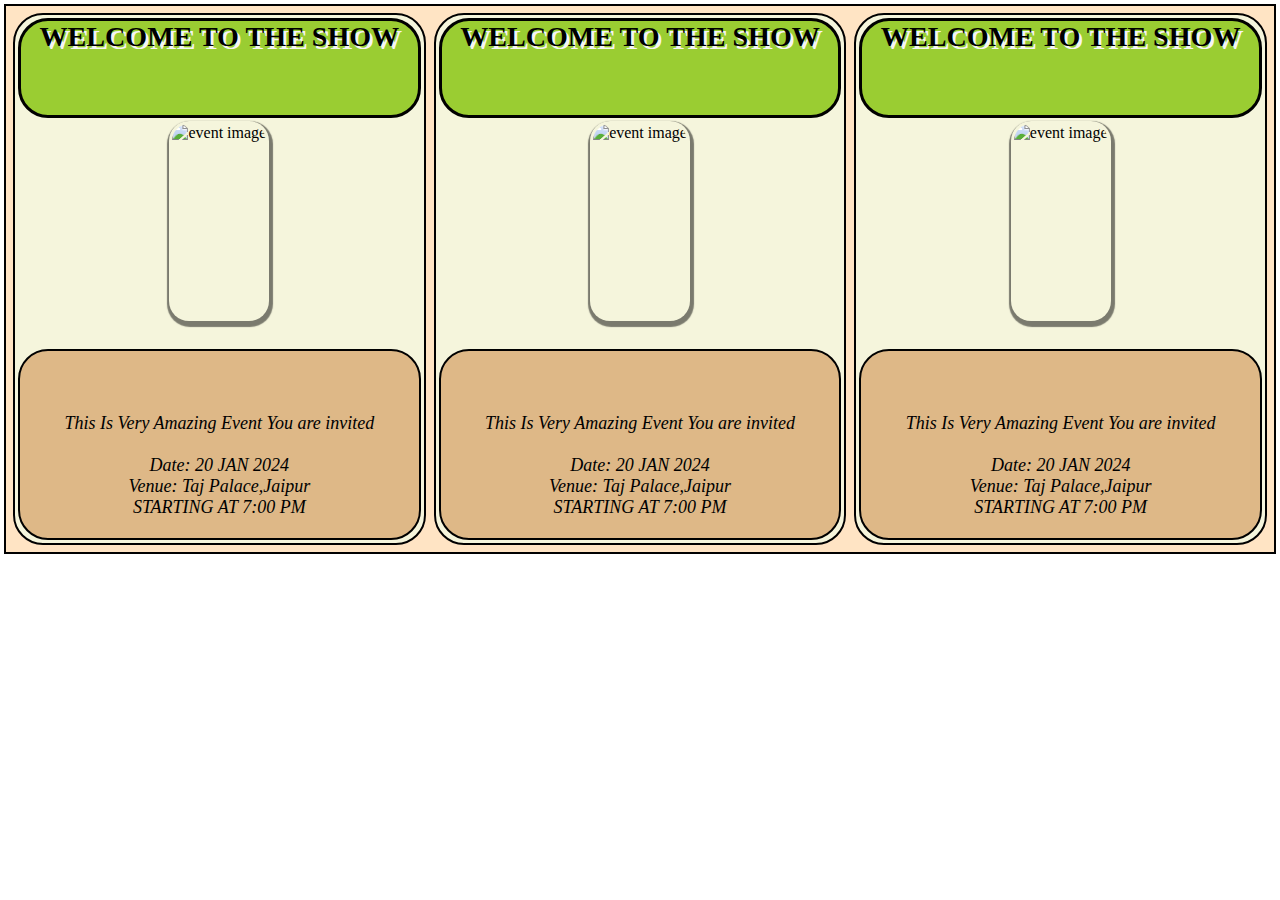
==== index.html @ cc4c67f2 "Add files via upload" ====
<!DOCTYPE html>
<html lang="en">
<head>
    <meta charset="UTF-8">
    <meta name="viewport" content="width=device-width, initial-scale=1.0">
    <title>Document</title>
    <style>
        *{
            margin: 0;
            padding: 0;
            box-sizing: border-box;
        }
        .container{
            background-color:bisque;
            border: 2px solid black;
            /* width: 100%; */
            /* height: 700px; */
            margin: 4px;
            padding: 3px;
            display: flex;
            flex-direction: row;
            justify-content: center;
            align-items: center;
    }
    .box{
        background-color:beige;
        border: 2px solid black;
        width: 100%;
        /* height: 600px; */
        margin: 4px;
        padding: 3px;
        border-radius: 30px;
        /* display: flex;
        align-self: center; */
    }
    .box1{
        background-color: yellowgreen;
        border: 3px solid black;
        height: 100px;
        /* width: 500px; */
        /* margin: 5px; */
        /* padding: 4px; */
        /* margin-right: 100px; */
        border-radius: 30px;
        display: flex;
        justify-content: center;
        text-shadow: 3px 3px whitesmoke;
        font-size:x-large;
        text-align: center;
    }
    img{
        /* width: 200px; */
        height: 200px;
        margin: 3px;
        padding: 3px;
        border-radius: 20px;
        box-shadow: 1px 3px 1px 3px rgba(0,0,0,0.5);

    }
    .box2{
        /* margin-left: 135px; */
        display: flex;
        align-items: center;
        justify-content: center;
    }
    .box3{
        border: 2px solid black;
        /* height: 285px; */
        border-radius: 30px;
        background-color:burlywood;
        margin-top: 25px;
        padding: 20px;
        text-align: center;
        font-size: large;
        }
        p{
            font-style:italic;
        }
        @media(max-width:720px){
            .container{
                flex-direction: column;
            }
        }
</style>

</head>
<body>
    <div class="container">
        <div class="box">
             <div class="box1">
                <h3>WELCOME TO THE SHOW</h3>
            </div>
            <div class="box2">
                <img src="event.jpg" alt="event image">
            </div>
            <div class="box3">
                <br>
                <br>
                <p>This Is Very Amazing Event You are invited</p>
                <br>
                <p>Date: 20 JAN 2024</p>
                <p>Venue: Taj Palace,Jaipur</p>
                <p>STARTING AT 7:00 PM</p>

            </div>

        </div>
        <div class="box">
            <div class="box1">
               <h3>WELCOME TO THE SHOW</h3>
           </div>
           <div class="box2">
               <img src="event.jpg" alt="event image">
           </div>
           <div class="box3">
               <br>
               <br>
               <p>This Is Very Amazing Event You are invited</p>
               <br>
               <p>Date: 20 JAN 2024</p>
               <p>Venue: Taj Palace,Jaipur</p>
               <p>STARTING AT 7:00 PM</p>

           </div>

       </div>
       <div class="box">
        <div class="box1">
           <h3>WELCOME TO THE SHOW</h3>
       </div>
       <div class="box2">
           <img src="event.jpg" alt="event image">
       </div>
       <div class="box3">
           <br>
           <br>
           <p>This Is Very Amazing Event You are invited</p>
           <br>
           <p>Date: 20 JAN 2024</p>
           <p>Venue: Taj Palace,Jaipur</p>
           <p>STARTING AT 7:00 PM</p>

       </div>

   </div>

    </div>
</body>
</html>
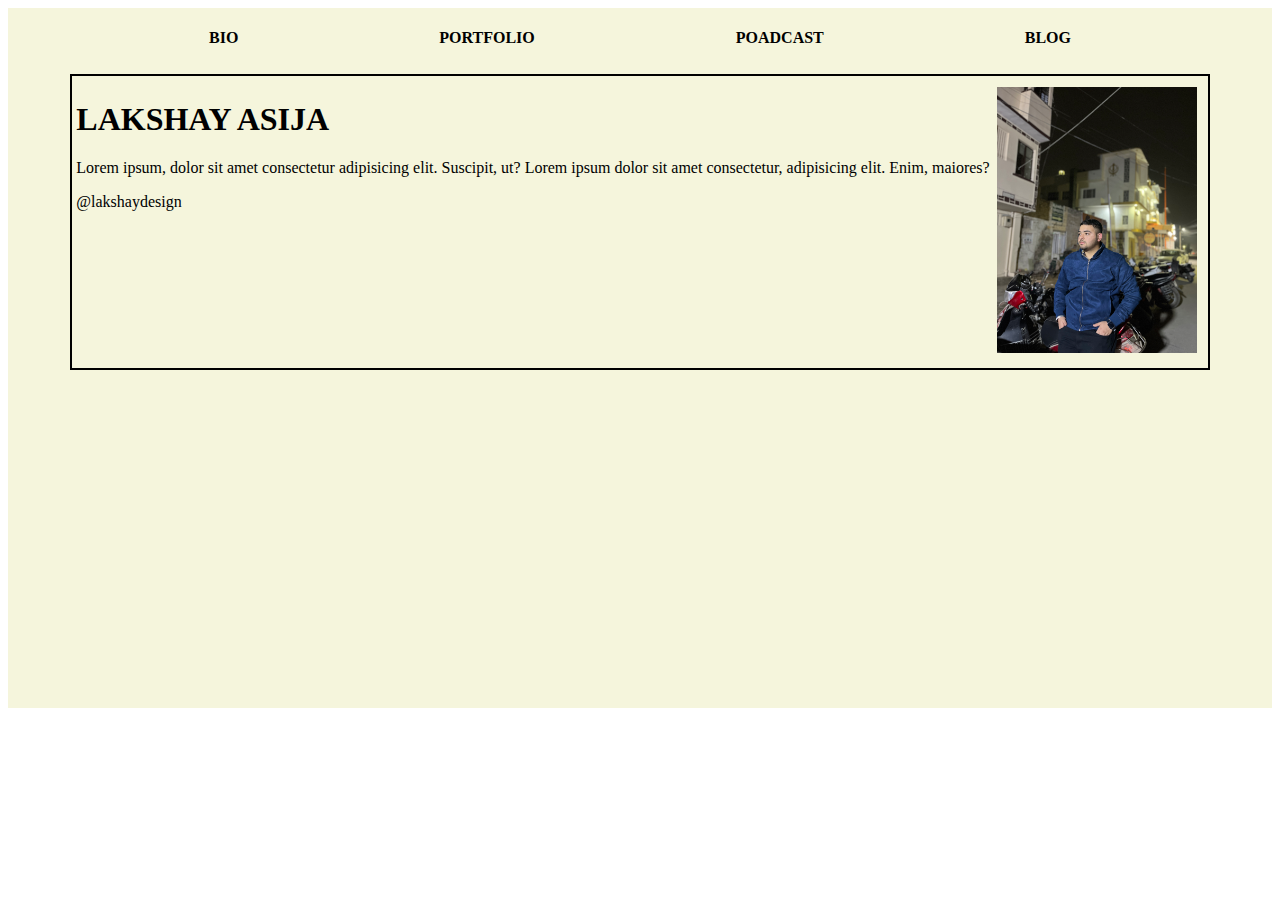
==== commit 14b4cd54: "Add files via upload" ====
--- a/index.html
+++ b/index.html
@@ -4,146 +4,30 @@
     <meta charset="UTF-8">
     <meta name="viewport" content="width=device-width, initial-scale=1.0">
     <title>Document</title>
-    <style>
-        *{
-            margin: 0;
-            padding: 0;
-            box-sizing: border-box;
-        }
-        .container{
-            background-color:bisque;
-            border: 2px solid black;
-            /* width: 100%; */
-            /* height: 700px; */
-            margin: 4px;
-            padding: 3px;
-            display: flex;
-            flex-direction: row;
-            justify-content: center;
-            align-items: center;
-    }
-    .box{
-        background-color:beige;
-        border: 2px solid black;
-        width: 100%;
-        /* height: 600px; */
-        margin: 4px;
-        padding: 3px;
-        border-radius: 30px;
-        /* display: flex;
-        align-self: center; */
-    }
-    .box1{
-        background-color: yellowgreen;
-        border: 3px solid black;
-        height: 100px;
-        /* width: 500px; */
-        /* margin: 5px; */
-        /* padding: 4px; */
-        /* margin-right: 100px; */
-        border-radius: 30px;
-        display: flex;
-        justify-content: center;
-        text-shadow: 3px 3px whitesmoke;
-        font-size:x-large;
-        text-align: center;
-    }
-    img{
-        /* width: 200px; */
-        height: 200px;
-        margin: 3px;
-        padding: 3px;
-        border-radius: 20px;
-        box-shadow: 1px 3px 1px 3px rgba(0,0,0,0.5);
-
-    }
-    .box2{
-        /* margin-left: 135px; */
-        display: flex;
-        align-items: center;
-        justify-content: center;
-    }
-    .box3{
-        border: 2px solid black;
-        /* height: 285px; */
-        border-radius: 30px;
-        background-color:burlywood;
-        margin-top: 25px;
-        padding: 20px;
-        text-align: center;
-        font-size: large;
-        }
-        p{
-            font-style:italic;
-        }
-        @media(max-width:720px){
-            .container{
-                flex-direction: column;
-            }
-        }
-</style>
-
+    <link rel="stylesheet" href="style.css">
 </head>
 <body>
     <div class="container">
-        <div class="box">
-             <div class="box1">
-                <h3>WELCOME TO THE SHOW</h3>
+        <div class="header">
+        <h4>BIO</h4>
+        <h4>PORTFOLIO</h4>
+        <h4>POADCAST</h4>
+        <h4>BLOG</h4>
+    </div>
+    <div class="abc">
+        <div class="box1">
+            <div class="leftox">
+            <h1>LAKSHAY ASIJA</h1>
+            <p>Lorem ipsum, dolor sit amet consectetur adipisicing elit. Suscipit, ut? Lorem ipsum dolor sit amet consectetur, adipisicing elit. Enim, maiores?</p>
+                <footer>
+                    <p>@lakshaydesign</p>
+                </footer>
             </div>
             <div class="box2">
-                <img src="event.jpg" alt="event image">
+            <img src="img.JPG" alt="image">
             </div>
-            <div class="box3">
-                <br>
-                <br>
-                <p>This Is Very Amazing Event You are invited</p>
-                <br>
-                <p>Date: 20 JAN 2024</p>
-                <p>Venue: Taj Palace,Jaipur</p>
-                <p>STARTING AT 7:00 PM</p>
-
-            </div>
-
         </div>
-        <div class="box">
-            <div class="box1">
-               <h3>WELCOME TO THE SHOW</h3>
-           </div>
-           <div class="box2">
-               <img src="event.jpg" alt="event image">
-           </div>
-           <div class="box3">
-               <br>
-               <br>
-               <p>This Is Very Amazing Event You are invited</p>
-               <br>
-               <p>Date: 20 JAN 2024</p>
-               <p>Venue: Taj Palace,Jaipur</p>
-               <p>STARTING AT 7:00 PM</p>
-
-           </div>
-
-       </div>
-       <div class="box">
-        <div class="box1">
-           <h3>WELCOME TO THE SHOW</h3>
-       </div>
-       <div class="box2">
-           <img src="event.jpg" alt="event image">
-       </div>
-       <div class="box3">
-           <br>
-           <br>
-           <p>This Is Very Amazing Event You are invited</p>
-           <br>
-           <p>Date: 20 JAN 2024</p>
-           <p>Venue: Taj Palace,Jaipur</p>
-           <p>STARTING AT 7:00 PM</p>
-
-       </div>
-
-   </div>
-
+    </div>
     </div>
 </body>
 </html>--- a/style.css
+++ b/style.css
@@ -0,0 +1,54 @@
+.container{
+    background-color:beige;
+    display: flex;
+    flex-direction: column;
+    width: 100%;
+    height: 700px;
+
+}
+.header{
+    display: flex;
+    justify-content: space-evenly;
+}
+.box1{
+    border: 2px solid black;
+    display: flex;
+    margin: 5px;
+    padding: 4px;
+    /* width: 500px; */
+    
+
+}
+img{
+    width: 200px;
+}
+.box2{
+    justify-content:right;
+    margin: 4px;
+    padding: 3px;
+}
+.leftbox{
+    margin: 5px;
+    padding: 4px;
+    position: relative;
+}
+.abc{
+    display: flex;
+    justify-content: center;
+}
+.footer{
+    color: black;
+    position: absolute;
+    margin-top: 100px;
+}
+@media(max-width: 720px){
+    .container{
+        flex-direction: column;
+    }
+}
+@media(max-width:450){
+    .box2{
+        flex-direction: column;
+    }
+}
+
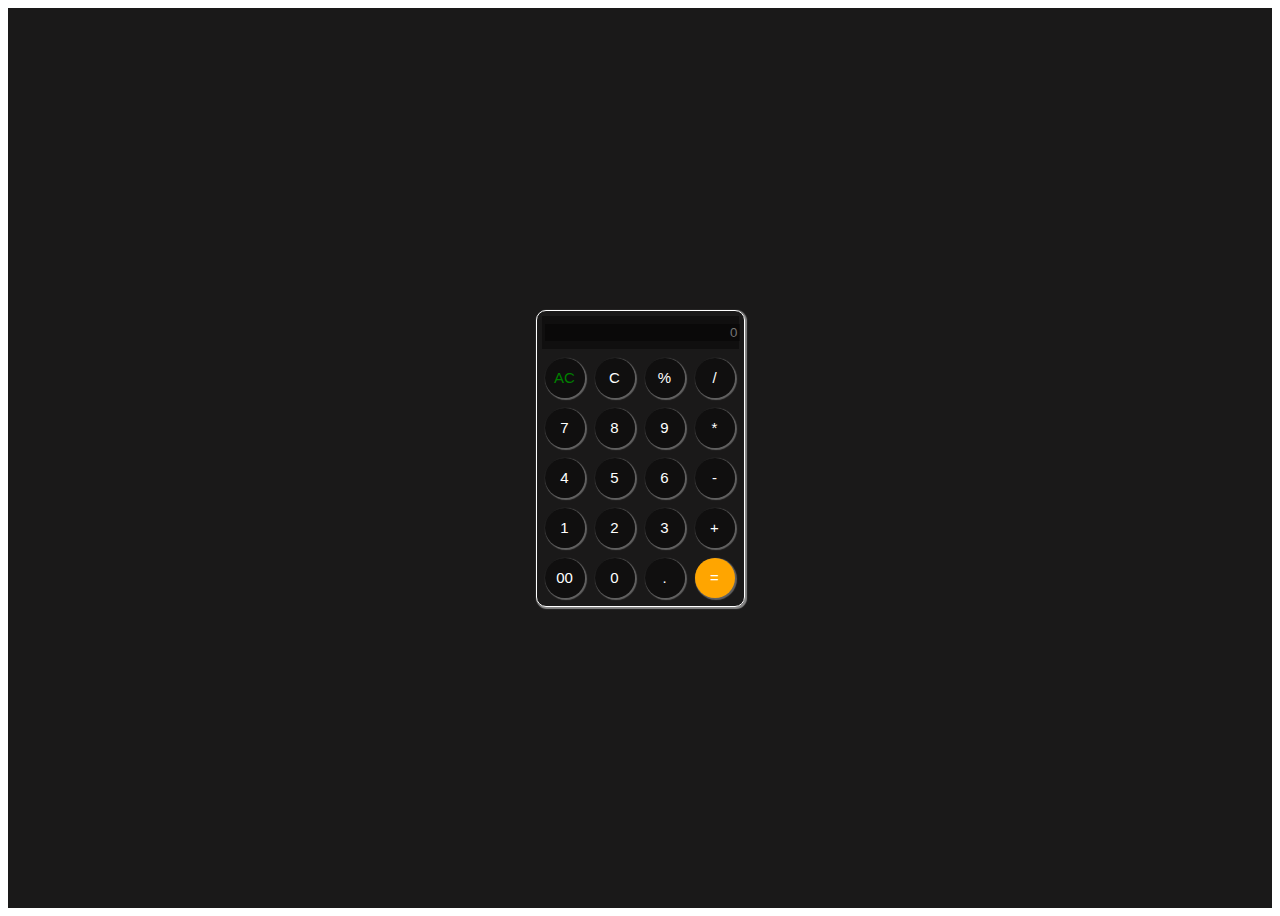
==== commit 1aebc0e6: "Add files via upload" ====
--- a/index.html
+++ b/index.html
@@ -1,33 +1,53 @@
 <!DOCTYPE html>
 <html lang="en">
-<head>
-    <meta charset="UTF-8">
-    <meta name="viewport" content="width=device-width, initial-scale=1.0">
-    <title>Document</title>
-    <link rel="stylesheet" href="style.css">
-</head>
-<body>
+  <head>
+    <meta charset="UTF-8" />
+    <meta name="viewport" content="width=device-width, initial-scale=1.0" />
+    <title>Calculator</title>
+    <link rel="stylesheet" href="style.css" />
+  </head>
+  <body>
     <div class="container">
-        <div class="header">
-        <h4>BIO</h4>
-        <h4>PORTFOLIO</h4>
-        <h4>POADCAST</h4>
-        <h4>BLOG</h4>
+      <div class="box">
+        <div class="upperbox">
+          <input class="input" type="text" placeholder="0" id="inputbox" />
+        </div>
+        <div class="lowerbox">
+          <table>
+            <tr>
+              <td><button style="color: green">AC</button></td>
+              <td><button>C</button></td>
+              <td><button>%</button></td>
+              <td><button>/</button></td>
+            </tr>
+            <tr>
+              <td><button>7</button></td>
+              <td><button>8</button></td>
+              <td><button>9</button></td>
+              <td><button>*</button></td>
+            </tr>
+            <tr>
+              <td><button>4</button></td>
+              <td><button>5</button></td>
+              <td><button>6</button></td>
+              <td><button>-</button></td>
+            </tr>
+            <tr>
+              <td><button>1</button></td>
+              <td><button>2</button></td>
+              <td><button>3</button></td>
+              <td><button>+</button></td>
+            </tr>
+            <tr>
+              <td><button>00</button></td>
+              <td><button>0</button></td>
+              <td><button>.</button></td>
+              <td><button style="background-color: orange">=</button></td>
+            </tr>
+          </table>
+        </div>
+      </div>
     </div>
-    <div class="abc">
-        <div class="box1">
-            <div class="leftox">
-            <h1>LAKSHAY ASIJA</h1>
-            <p>Lorem ipsum, dolor sit amet consectetur adipisicing elit. Suscipit, ut? Lorem ipsum dolor sit amet consectetur, adipisicing elit. Enim, maiores?</p>
-                <footer>
-                    <p>@lakshaydesign</p>
-                </footer>
-            </div>
-            <div class="box2">
-            <img src="img.JPG" alt="image">
-            </div>
-        </div>
-    </div>
-    </div>
-</body>
-</html>+    <script src="scripts.js"></script>
+  </body>
+</html>
--- a/style.css
+++ b/style.css
@@ -1,54 +1,57 @@
 .container{
-    background-color:beige;
+    background-color: rgb(26, 25, 25);
+    color: azure;
+    display: flex;
+    align-items: center;
+    justify-content: center;
+    width: 100%;
+    height: 100vh;
+}
+.box{
+    border: 0.1px solid white;
+    border-radius: 10px;
     display: flex;
     flex-direction: column;
-    width: 100%;
-    height: 700px;
+    margin: 5px;
+    padding: 2px;
+    /* box-shadow: 1px 1px 1px 1px rgba(255, 255, 255, 0.317); */
+    /* box-shadow: 1px 1px 5px white; */
+    box-shadow: 1px 1px 1px 1px rgba(255, 255, 255, 0.482); 
+}
+.upperbox{
+    background-color: rgba(3, 3, 3, 0.416);
+    color: white;
+    padding: 3px;
+    margin: 3px;
 
 }
-.header{
-    display: flex;
-    justify-content: space-evenly;
+input{
+    background-color: rgba(3, 3, 3, 0.416);
+    color: white;
+    border: none;
+    text-align: end;
+    margin: 5px 10px 5px 0;
+    width: 100%;
 }
-.box1{
-    border: 2px solid black;
-    display: flex;
-    margin: 5px;
-    padding: 4px;
-    /* width: 500px; */
-    
-
-}
-img{
-    width: 200px;
-}
-.box2{
-    justify-content:right;
-    margin: 4px;
-    padding: 3px;
-}
-.leftbox{
-    margin: 5px;
-    padding: 4px;
-    position: relative;
-}
-.abc{
+button{
+    border: none;
+    border-radius: 50%;
+    background-color: rgba(3, 3, 3, 0.416);
+    color: white;
+    padding: 10px 15px;
+    box-shadow: 1px 1px 1px 1px rgba(255, 255, 255, 0.317);
+    margin: 3px;
+    width: 40px;
+    height: 40px;
+    font-size: 15px;
     display: flex;
     justify-content: center;
+    align-items: center;
+    cursor: pointer;
 }
-.footer{
-    color: black;
-    position: absolute;
-    margin-top: 100px;
+button:hover{
+    background-color: red;
 }
-@media(max-width: 720px){
-    .container{
-        flex-direction: column;
-    }
-}
-@media(max-width:450){
-    .box2{
-        flex-direction: column;
-    }
-}
+.lowerbox{
 
+}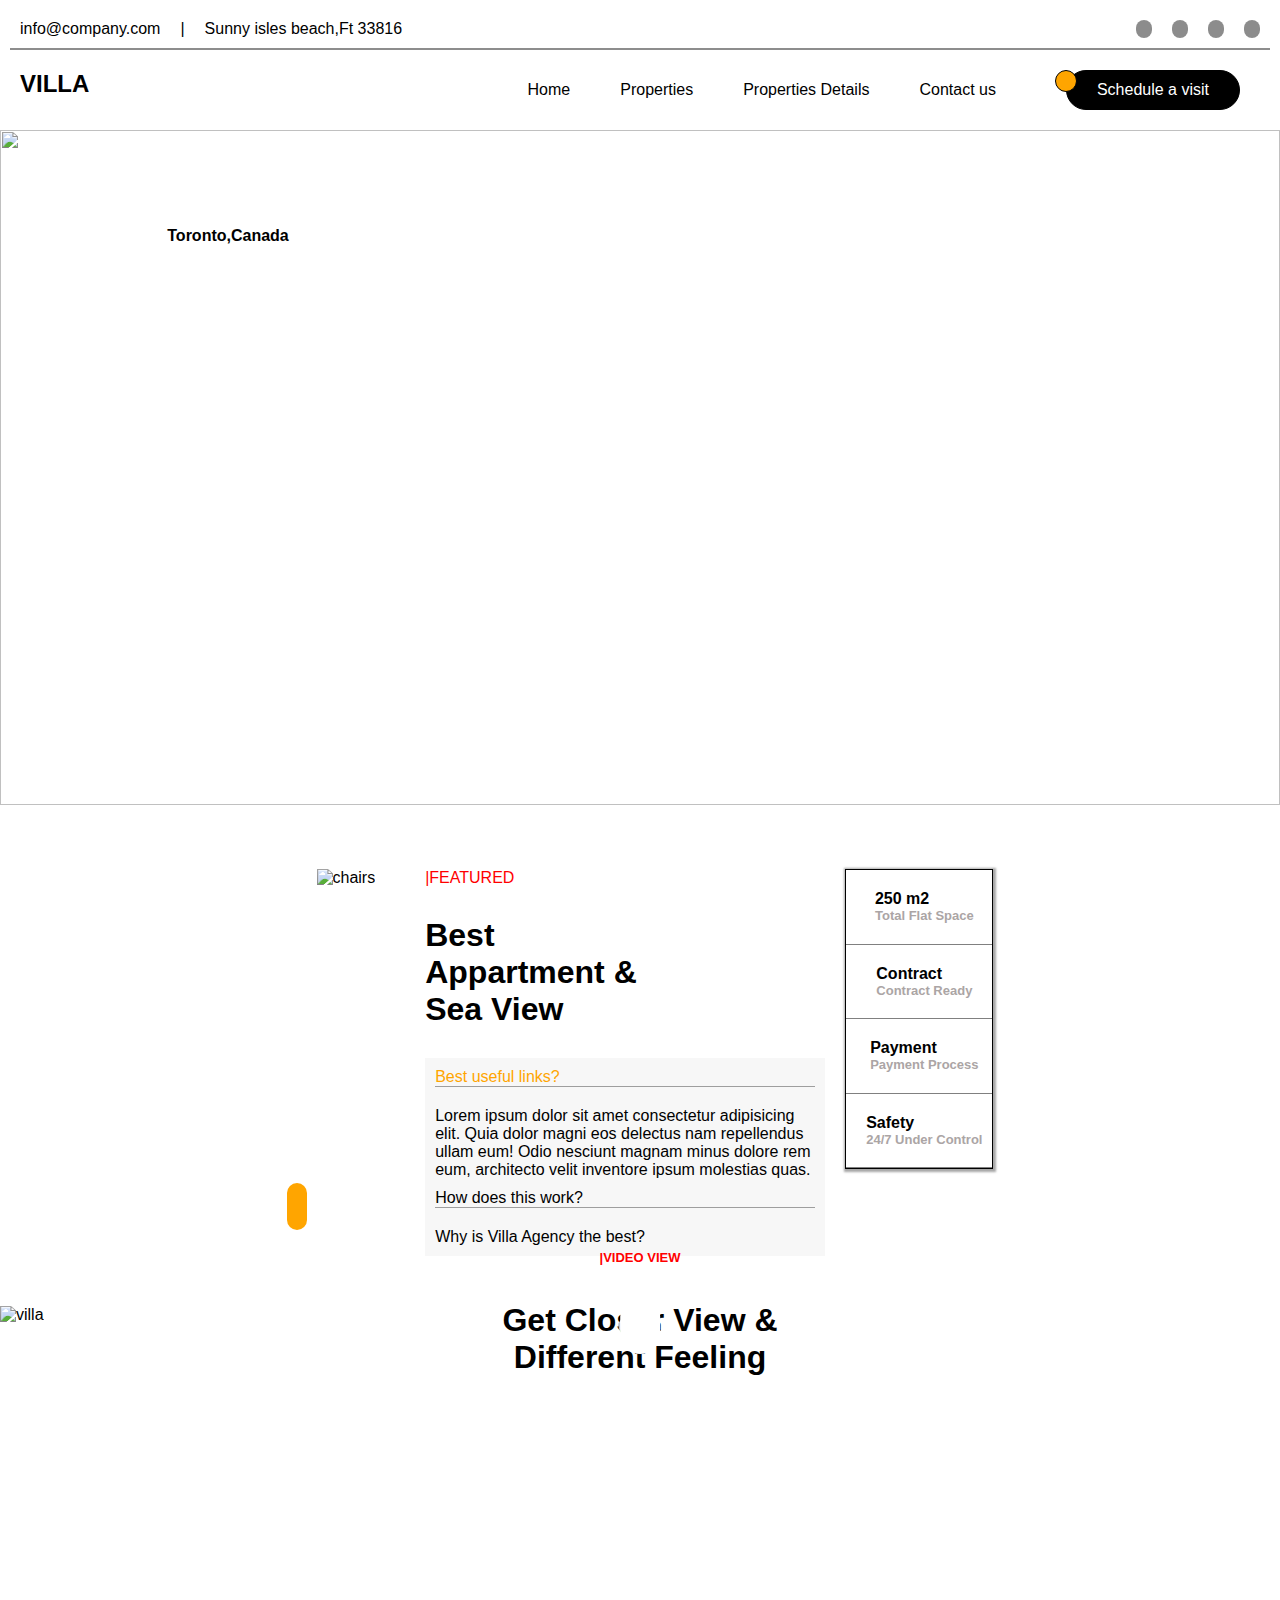
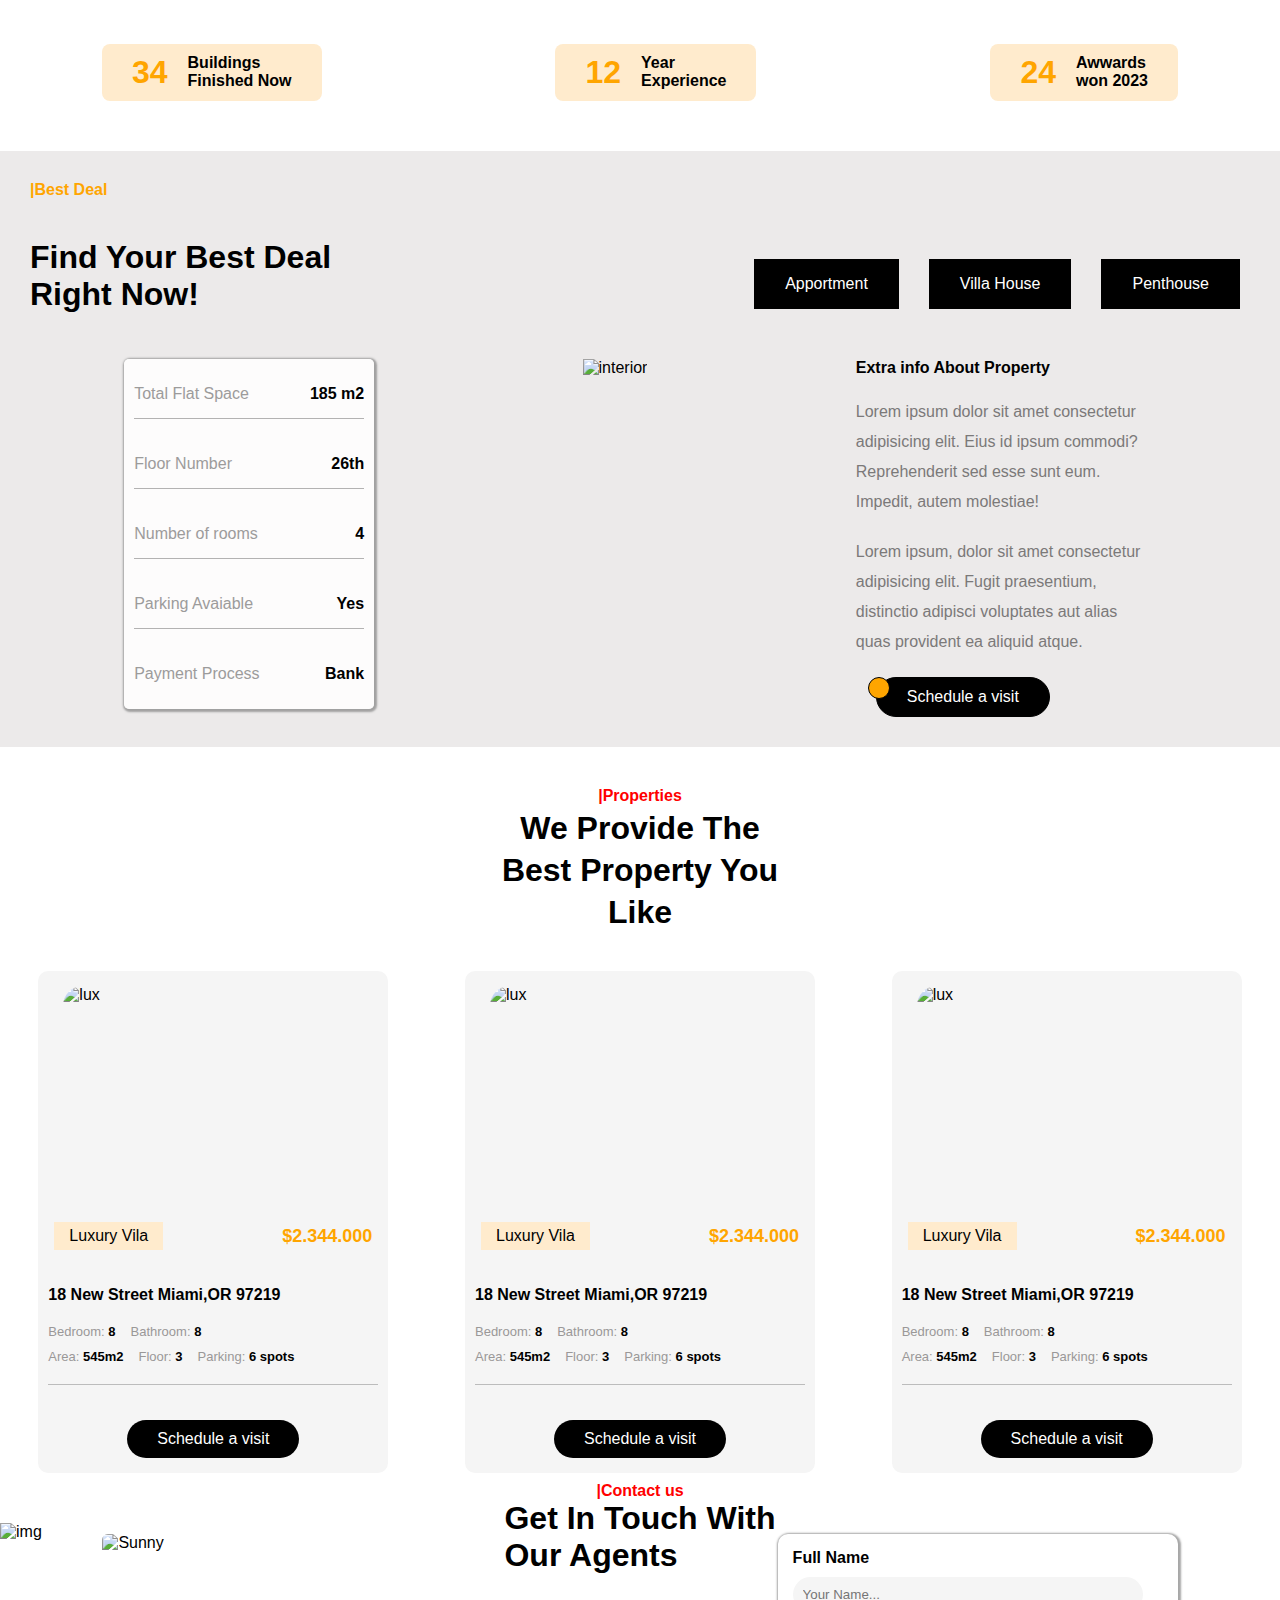
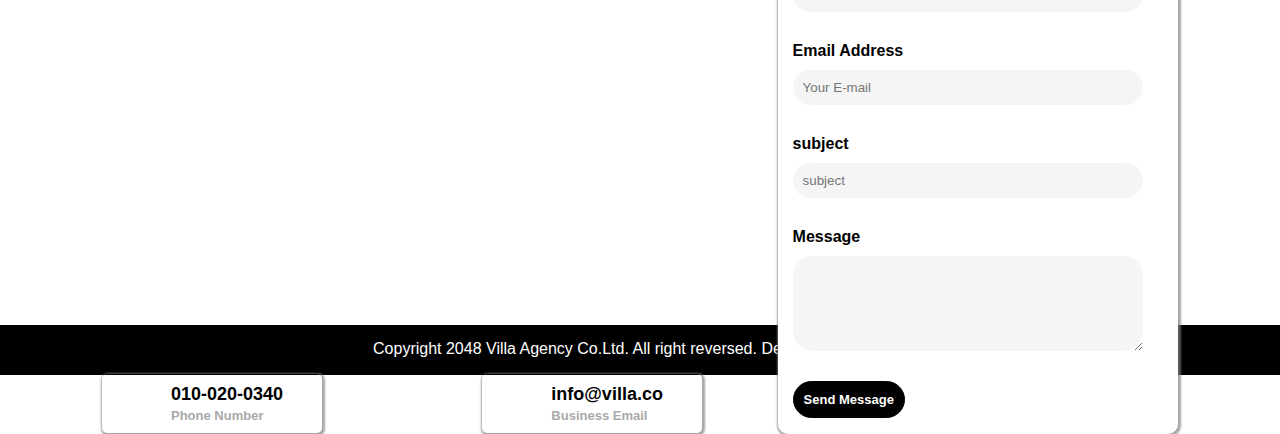
==== commit 633048e8: "Add files via upload" ====
--- a/index.html
+++ b/index.html
@@ -1,53 +1,569 @@
 <!DOCTYPE html>
 <html lang="en">
-  <head>
-    <meta charset="UTF-8" />
-    <meta name="viewport" content="width=device-width, initial-scale=1.0" />
-    <title>Calculator</title>
-    <link rel="stylesheet" href="style.css" />
-  </head>
-  <body>
-    <div class="container">
-      <div class="box">
-        <div class="upperbox">
-          <input class="input" type="text" placeholder="0" id="inputbox" />
-        </div>
-        <div class="lowerbox">
-          <table>
-            <tr>
-              <td><button style="color: green">AC</button></td>
-              <td><button>C</button></td>
-              <td><button>%</button></td>
-              <td><button>/</button></td>
-            </tr>
-            <tr>
-              <td><button>7</button></td>
-              <td><button>8</button></td>
-              <td><button>9</button></td>
-              <td><button>*</button></td>
-            </tr>
-            <tr>
-              <td><button>4</button></td>
-              <td><button>5</button></td>
-              <td><button>6</button></td>
-              <td><button>-</button></td>
-            </tr>
-            <tr>
-              <td><button>1</button></td>
-              <td><button>2</button></td>
-              <td><button>3</button></td>
-              <td><button>+</button></td>
-            </tr>
-            <tr>
-              <td><button>00</button></td>
-              <td><button>0</button></td>
-              <td><button>.</button></td>
-              <td><button style="background-color: orange">=</button></td>
-            </tr>
-          </table>
-        </div>
-      </div>
+<head>
+    <meta charset="UTF-8">
+    <meta name="viewport" content="width=device-width, initial-scale=1.0">
+    <title>Document</title>
+    <link rel="stylesheet" href="style.css">
+    <script src="https://kit.fontawesome.com/2396042c63.js" crossorigin="anonymous"></script>
+</head>
+<body>
+    <div class="main_conatiner">
+        <div class="head">
+            <div class="h-1">
+                <p>
+                    <i class="fa-solid fa-envelope"></i>
+                    <span>info@company.com</span>
+                </p>
+                <p>
+                    <span>|</span>
+                </p>
+                <p>
+                    <i class="fa-regular fa-map"></i>
+                    <span>Sunny isles beach,Ft 33816</span>
+                </p>
+            </div>
+                <div class="h-2">
+                    <i class="fa-brands fa-facebook"></i>
+                    <i class="fa-brands fa-twitter"></i>
+                    <i class="fa-brands fa-linkedin"></i>
+                    <i class="fa-brands fa-instagram"></i>
+                </div>
+        </div>
+
+        <div class="name">
+            <div class="a-1">
+                <p>VILLA</p>
+            </div>
+            <div class="b-1">
+                <button>
+                    Home
+                </button>
+                <button>
+                    Properties
+                </button>
+                <button>
+                    Properties Details
+                </button>
+                <button>
+                    Contact us
+                </button>
+                <!-- <button class="degin">
+                    <i class="fa-solid fa-calendar-days"></i>
+                <span>Schedule a visit</span>
+                </button> -->
+                <div class="visit">
+                    <div class="cal">
+                        <i class="fa-solid fa-calendar-days"></i>
+                    </div>
+                    <div class="area">
+                        <button>
+                            Schedule a visit
+                        </button>
+                    </div>
+                    <button class="mode">
+                        <i class="fa-solid fa-moon"></i>
+                    </button>
+                </div>
+            </div>
+        </div>
+
+        <div class="content">
+            <div class="v1">
+                <img class="villaImg" src="https://images.unsplash.com/photo-1600585154340-be6161a56a0c?q=80&w=2070&auto=format&fit=crop&ixlib=rb-4.0.3&ixid=M3wxMjA3fDB8MHxwaG90by1wYWdlfHx8fGVufDB8fHx8fA%3D%3D" alt="" srcset="">
+            </div>
+           
+            <div class="villa">
+                
+                <p class="set">Toronto,Canada</p>
+                <span>
+                    HURRY!
+                </span>
+                <span>GET THE BEST</span>
+                <span>VILLA FOR YOU</span>
+                
+
+            </div>
+        </div>
+        <div class="next_page">
+            <div class="lakshay">
+                <div class="np-1">
+                    <img src="https://images.unsplash.com/photo-1533391120950-2d65c72e5969?w=600&auto=format&fit=crop&q=60&ixlib=rb-4.0.3&ixid=M3wxMjA3fDB8MHxzZWFyY2h8N3x8dmlsbGElMjBpbnRlcmlvciUyMGRlc2lnbiUyMGNoYWlyfGVufDB8fDB8fHww" 
+                    alt="chairs">
+                </div>
+
+                <div class="coder">
+                    <i class="fa-solid fa-file-pen"></i>
+                </div>
+
+            </div>
+            
+            
+
+            <div class="np-2">
+                <p id="f-1">|FEATURED</p>
+                <div class="l-1">
+                    <p>Best
+                    </p>
+                    <span>Appartment &</span>
+                    <p>Sea View</p>
+                </div>
+
+                <div class="n-1">
+                    <p id="b-1">Best useful links?</p>
+                  
+                    <div class="n-2">
+                        <p>Lorem ipsum dolor sit amet consectetur adipisicing elit. Quia dolor magni eos delectus nam repellendus ullam eum! Odio nesciunt magnam minus dolore rem eum, architecto velit inventore ipsum molestias quas.</p>
+                        <p>How does this work?</p>
+                    </div>
+                    <p id="w-1">Why is Villa Agency the best?</p>
+                </div>
+            </div>
+
+            <div class="np-3">
+               <div class="p-1">
+                <div class="i-1">
+                    <i class="fa-brands fa-slack"></i>
+                </div>
+                <div class="i-2">
+                    <p>
+                        <span>250 m2</span>
+                        <p id="t-1">Total Flat Space</p>
+                    </p>
+                </div>
+               </div>
+               <div class="p-2">
+                <div class="i-3">
+                    <i class="fa-solid fa-file-contract"></i>
+                </div>
+                <div class="i-4">
+                    <p>
+                        <span>Contract
+                        </span>
+                        <p id="t-1">Contract Ready</p>
+                    </p>
+                </div>
+               </div>
+
+               <div class="p-3">
+                <div class="i-5">
+                    <i class="fa-solid fa-credit-card"></i>
+                </div>
+               <div class="i-6">
+                <p>
+                    <span>Payment</span>
+                    <p id="t-1">Payment Process </p>
+                </p>
+               </div>
+               </div>
+               <div class="p-4">
+                <div class="i-7">
+                    <i class="fa-solid fa-building-shield"></i>
+                </div>
+               <div class="i-8">
+                <p>
+                    <span>
+                        Safety
+                    </span>
+                    <p id="t-1">24/7 Under Control</p>
+                </p>
+               </div>
+               </div>
+                
+
+
+            </div>
+        </div>  
+
+        <div class="collide_image">
+            <div class="text">
+                <p id="video">|VIDEO VIEW</p>
+                <br>
+                <p>Get Closer View &</p>
+                <p>Different Feeling</p>
+            </div>
+            <div class="get-1">
+                <img src="https://media.istockphoto.com/id/683091430/photo/blur-background-interior-design-scandinavian-kitchen-with-sofa-and-table-wooden-parquet-floor.jpg?s=612x612&w=0&k=20&c=Mx5aVhH06QvwOjz8lqVsCC0_AgU6JVFERZNtYnQp7aI=" alt="villa">
+                
+            </div>
+
+            <div class="x-1">
+                <div class="play">
+                    <i class="fa-solid fa-play"></i>
+                </div>
+
+                
+                <img src="https://images.unsplash.com/photo-1493663284031-b7e3aefcae8e?w=600&auto=format&fit=crop&q=60&ixlib=rb-4.0.3&ixid=M3wxMjA3fDB8MHxzZWFyY2h8M3x8c29mYSUyMGltZ3xlbnwwfHwwfHx8MA%3D%3D" alt="villa" class="img-sofa">
+            </div>
+        </div>
+
+        <div class="exp">
+            <div class="build">
+                <div class="circle">
+                    <i class="fa-solid fa-circle"></i>
+                </div>
+                <div class="num">
+                    <p>34</p>
+                </div>
+                <div class="now">
+                    <p>Buildings</p>
+                    <p>Finished Now</p>
+                </div>
+            </div>
+            <div class="build">
+                <div class="circle">
+                    <i class="fa-solid fa-circle"></i>
+                </div>
+                <div class="num">
+                    <p>12</p>
+                </div>
+                <div class="now">
+                    <p>Year</p>
+                    <p>Experience</p>
+                </div>
+            </div>
+            <div class="build">
+                <div class="circle">
+                    <i class="fa-solid fa-circle"></i>
+                </div>
+                <div class="num">
+                    <p>24</p>
+                </div>
+                <div class="now">
+                    <p>Awwards</p>
+                    <p>won 2023</p>
+                </div>
+            </div>
+        </div>
+
+        <div class="sal">
+            <div class="best">
+                <div class="deal">
+                    |Best Deal
+                </div>
+                <div class="Find">
+                    <div class="your">
+                        <p>Find Your Best Deal</p>
+                        <p>Right Now!</p>
+                    </div>
+                    <div class="Penthouse">
+                       <button>
+                        Apportment
+                       </button>
+                       <button>
+                        Villa House
+                       </button>
+                       <button>
+                        Penthouse
+                       </button>
+                    </div>
+                </div>
+
+                <div class="extra">
+                    <div class="floor">
+                        <div class="parking">
+                            <div class="space">
+                                Total Flat Space
+                            </div>
+                            <div class="m2">
+                                <p>185 m2</p>
+                            </div>
+                            
+                        </div>
+                        <div class="parking">
+                            <div class="space">
+                                Floor Number
+                            </div>
+                            <div class="m2">
+                                26th
+                            </div>
+                        </div>
+                        <div class="parking">
+                            <div class="space">
+                                Number of rooms
+                            </div>
+                            <div class="m2">
+                                4
+                            </div>
+                        </div>
+                        <div class="parking">
+                            <div class="space">
+                                Parking Avaiable
+                            </div>
+                            <div class="m2">
+                                Yes
+                            </div>
+                        </div>
+                        <div class="parking-1">
+                            <div class="space">
+                                Payment Process
+                            </div>
+                            <div class="m2">
+                                Bank
+                            </div>
+                        </div>
+
+                    </div>
+                    <div class="view">
+                        <img src="https://www.homelane.com/blog/wp-content/uploads/2022/11/villa-interior.jpg" alt="interior">
+
+                    </div>
+                    <div class="property">
+                        <p id="info">Extra info About Property</p>
+
+                        <div class="iqsum">
+                            <p>Lorem ipsum dolor sit amet consectetur adipisicing elit. Eius id ipsum commodi? Reprehenderit sed esse sunt eum. Impedit, autem molestiae!</p>
+                            <p>Lorem ipsum, dolor sit amet consectetur adipisicing elit. Fugit praesentium, distinctio adipisci voluptates aut alias quas provident ea aliquid atque.</p>
+                        </div>
+                        <div class="visit">
+                            <div class="cal">
+                                <i class="fa-solid fa-calendar-days"></i>
+                            </div>
+                            <div class="area">
+                                <button>
+                                    Schedule a visit
+                                </button>
+                            </div>
+                        </div>
+                    </div>
+                </div>
+            </div>
+        </div>
+
+        <div class="we">
+            <p id="color">|Properties</p>
+            <p>We Provide The</p>
+            <p>Best Property You</p>
+            <p>Like</p>
+        </div>
+
+        <div class="photo">
+            <div class="new">
+                <div class="lux">
+                    <img src="https://media.istockphoto.com/id/503044702/photo/illuminated-sky-and-outside-of-waterfront-buiding.jpg?s=612x612&w=0&k=20&c=xkDBkqmCVvhR4idfybXRb-yFS0KqOjqtikg_LtO4pzs=" alt="lux">
+                </div>
+                <div class="paise">
+                    <p id="dec">Luxury Vila</p>
+                    <p id="col">$2.344.000</p>
+                </div>
+                <div class="add">
+                    <p>18 New Street Miami,OR 97219</p>
+                </div>
+
+                <div class="bich">
+                    <div class="bed">
+                        <p id="room">Bedroom:
+                            <span id="alag">8</span>
+                        </p>
+                        
+                        <p id="room">Bathroom:
+                            <span id="alag">8</span>
+                        </p>
+                    </div>
+    
+                    <div class="flor">
+                        <p id="room">Area:
+                        <span id="alag">545m2</span>
+                        </p>
+                        <p id="room">Floor:
+                        <span id="alag">3</span>
+                        </p>
+                        <p id="room">Parking:
+                        <span id="alag">6 spots</span>
+                        </p>
+                    </div>
+
+                </div>
+               
+
+              <div class="bod"></div>
+
+                <div class="sch">
+                    <button>
+                        Schedule a visit
+                    </button>
+                </div>
+
+            </div>
+
+            <div class="new">
+                <div class="lux">
+                    <img src="https://img.freepik.com/free-photo/design-house-modern-villa-with-open-plan-living-private-bedroom-wing-large-terrace-with-privacy_1258-169741.jpg" alt="lux">
+                </div>
+                <div class="paise">
+                    <p id="dec">Luxury Vila</p>
+                    <p id="col">$2.344.000</p>
+                </div>
+                <div class="add">
+                    <p>18 New Street Miami,OR 97219</p>
+                </div>
+
+                <div class="bich">
+                    <div class="bed">
+                        <p id="room">Bedroom:
+                            <span id="alag">8</span>
+                        </p>
+                        
+                        <p id="room">Bathroom:
+                            <span id="alag">8</span>
+                        </p>
+                    </div>
+    
+                    <div class="flor">
+                        <p id="room">Area:
+                        <span id="alag">545m2</span>
+                        </p>
+                        <p id="room">Floor:
+                        <span id="alag">3</span>
+                        </p>
+                        <p id="room">Parking:
+                        <span id="alag">6 spots</span>
+                        </p>
+                    </div>
+
+                </div>
+               
+
+              <div class="bod"></div>
+
+                <div class="sch">
+                    <button>
+                        Schedule a visit
+                    </button>
+                </div>
+
+            </div>
+
+            <div class="new">
+                <div class="lux">
+                    <img src="https://media.istockphoto.com/id/506903162/photo/luxurious-villa-with-pool.jpg?s=612x612&w=0&k=20&c=Ek2P0DQ9nHQero4m9mdDyCVMVq3TLnXigxNPcZbgX2E=" alt="lux">
+                </div>
+                <div class="paise">
+                    <p id="dec">Luxury Vila</p>
+                    <p id="col">$2.344.000</p>
+                </div>
+                <div class="add">
+                    <p>18 New Street Miami,OR 97219</p>
+                </div>
+
+                <div class="bich">
+                    <div class="bed">
+                        <p id="room">Bedroom:
+                            <span id="alag">8</span>
+                        </p>
+                        
+                        <p id="room">Bathroom:
+                            <span id="alag">8</span>
+                        </p>
+                    </div>
+    
+                    <div class="flor">
+                        <p id="room">Area:
+                        <span id="alag">545m2</span>
+                        </p>
+                        <p id="room">Floor:
+                        <span id="alag">3</span>
+                        </p>
+                        <p id="room">Parking:
+                        <span id="alag">6 spots</span>
+                        </p>
+                    </div>
+
+                </div>
+               
+
+              <div class="bod"></div>
+
+                <div class="sch">
+                    <button>
+                        Schedule a visit
+                    </button>
+                </div>
+            </div>
+
+        </div>
+
+        <div class="touch">
+
+            <div class="with">
+                <img src="https://www.shutterstock.com/image-illustration/blur-background-interior-design-minimalist-600nw-658996744.jpg" alt="img">
+            </div>
+
+            <div class="our">
+                <p id="blur">|Contact us</p>
+                <p>Get In Touch With</p>
+                <p>Our Agents</p>
+            </div>
+            <div class="Sunny">
+                <img src="https://www.google.com/maps/d/thumbnail?mid=1SFVkhyLUxZw0bCA38ZP6J4tEuXc&hl=en" alt="Sunny">
+
+                <div class="phn">
+                    
+                    <div class="volume">
+                        <div class="phone">
+                            <i class="fa-solid fa-phone-volume"></i>
+                        </div>
+                        <div class="number">
+                            <p>010-020-0340</p>
+                            <p id="set">Phone Number</p>
+                        </div>
+                    </div>
+
+                    <div class="volume">
+                        <div class="phone">
+                            <i class="fa-solid fa-envelope"></i>
+                        </div>
+                        <div class="number">
+                            <p>info@villa.co</p>
+                            <p id="set">Business Email</p>
+                        </div>
+                    </div>
+
+                </div>
+            </div>
+           
+            <form>
+                <div class="form">
+                    <div class="place">
+                     <label for="name">Full Name</label>
+                    <input type="text" name="textfiel" 
+                    id="name" placeholder="Your Name...">
+                    </div>
+     
+                    <div class="place">
+                     <label for="email">Email Address</label>
+                     <input type="email" id="mail" placeholder="Your E-mail" >
+                    </div>
+                    <div class="place">
+                     <label for="subject">subject</label>
+                     <input type="text"      placeholder="subject" id="subject">
+                    </div>
+                    <div class="place">
+                     <label for="message">Message</label>
+                     <textarea name="message" id="comment1" cols="30" rows="5"></textarea>
+                    </div>
+                    <div class="send">
+                     <button>
+                         Send Message
+                     </button>
+                    </div>
+                 </div>
+
+            </form>
+           
+            
+
+        </div>
+
+        
+        <footer class="foot">
+            <div class="Copyright">
+                <p>Copyright <i class="fa-solid fa-copyright"></i> 2048 Villa Agency Co.Ltd. All right reversed. Design: TemplateMo</p>
+            </div>
+        </footer>
+       
     </div>
-    <script src="scripts.js"></script>
-  </body>
-</html>
+    <!-- <script src = "villla.js"></script> -->
+    
+</body>
+</html>--- a/style.css
+++ b/style.css
@@ -1,57 +1,719 @@
-.container{
-    background-color: rgb(26, 25, 25);
-    color: azure;
-    display: flex;
-    align-items: center;
-    justify-content: center;
-    width: 100%;
-    height: 100vh;
-}
-.box{
-    border: 0.1px solid white;
+*{
+    margin: 0;
+    padding: 0;
+    box-sizing: border-box;
+    font-family: Arial, Helvetica, sans-serif;
+}
+.head{
+    display: flex;
+    flex-direction: row;
+    justify-content: space-between;
+    padding: 10px;
+    margin: 10px;
+    border-bottom: 2px solid rgba(128, 128, 128, 0.895);
+}
+.h-1{
+    display: flex;
+    gap: 20px;
+}
+.h-1 .fa-solid{
+    color: orange;
+}
+.h-1 .fa-map{
+    color: orange;
+}
+.h-2{
+    display: flex;
+    gap: 20px;
+}
+.h-2 .fa-brands{
+    background-color: rgba(128, 128, 128, 0.904);
+    color: white;
+    border-radius: 20px;
+    padding: 8px;
+}
+
+.name{
+    display: flex;
+    flex-direction: row;
+    justify-content: space-between;
+    padding: 10px;
+    margin: 10px;
+}
+.name p{
+    font-size: x-large;
+    font-weight: 700;
+}
+.content{
+    position: relative;
+    /* padding: 10px; */
+    /* padding-right: 10px; */
+}
+.v1{
+    position: relative;
+}
+.villaImg{
+    height: 75vh;
+    width: 100vw;
+    /* padding: 4px; */
+    aspect-ratio: 3/2;
+    object-fit: cover;
+}
+.villa{
+    top: 90px;
+    left: 90px;
+    position: absolute;
+    display: flex;
+    flex-direction: column;
+    justify-content: center;
+    align-items: center;
+    color: white;
+    font-size: 36px;
+    font-weight: 800;
+}
+.set{
+    /* border: 2px solid black; */
+    background-color: white;
+    color: black;
+    font-size: medium;
+    padding: 7px;
+}
+.name button{
+    all: unset;
+}
+.b-1{
+    display: flex;
+    gap: 50px;
+}
+.b-1 button:hover{
+    text-decoration: underline;
+    cursor: pointer;
+}
+.degin .fa-solid{
+    background-color: orange;
+    color: white;
+    border-radius: 20px;
+    padding: 10px;
+    cursor: pointer;
+}
+.next_page{
+    /* display: grid;
+    grid-template-columns: repeat(3,1fr); */
+    display: flex;
+    flex-direction: row;
+    margin-top: 30px;
+    column-gap: 20px;
+    justify-content: center;
+    /* object-fit: contain; */
+}
+.np-1 img{
+    padding: 10px;
+    height: 400px;
+    /* padding: 20px; */
+    margin: 20px;
+}
+.lakshay{
+    position: relative;
+}
+.text{
+    position: absolute;
+    top: 40%;
+    left: 50%;
+    transform: translate(-50%, -50%);
+    text-align: center;
+    font-weight: 800;
+    font-size: xx-large;
+}
+#video{
+    font-size: small;
+    color: red;
+}
+.coder{
+    position: absolute;
+    left: 0%;
+    top: 85%;
+}
+.fa-file-pen{
+    color: white;
+    font-size: x-large;
+    /* top: 20px; */
+    left: 20px;
+    /* bottom: 90px; */
+    /* right: 30px; */
+    padding: 10px 10px;
+
+    border-radius: 50px;
+    background-color: orange;
+}
+
+.np-2{
+    display: flex;
+    flex-direction: column;
+    gap: 30px;
+    margin-top: 30px;
+}
+#f-1{
+    color: red;
+}
+.l-1{
+    font-size: xx-large;
+    font-weight: 700;
+}
+.n-1{
+    display: flex;
+    flex-direction: column;
+    width: 400px;
+    background-color: rgba(245, 245, 245, 0.838);
+    
+}
+#b-1{
+    color: orange;
+    margin: 10px;
+    border-bottom: 1px solid rgba(128, 128, 128, 0.749);
+}
+.n-2{
+    display: flex;
+    flex-direction: column;
+    gap: 10px;
+    margin: 10px;
+    border-bottom: 1px solid rgba(128, 128, 128, 0.749);
+    font-weight: 530;
+}
+#w-1{
+    margin: 10px;
+}
+.np-3{
+    display: grid;
+    grid-template-rows: repeat(4,1fr);
+    margin-top: 30px;
+    border: 1px solid black;
+    background-color: white;
+    box-shadow: 1px 1px 2px 2px rgba(128, 128, 128, 0.694);
+    height: 300px;
+}
+.p-1{
+    padding: 10px;
+    display: flex;
+    flex-direction: row;
+    justify-content: center;
+    align-items: center;
+    gap: 10px;
+    border-bottom: 1px solid grey;
+    font-weight: 550;
+}
+.fa-slack{
+    font-size: xx-large;
+    color: orange;
+
+}
+.p-2{
+    display: flex;
+    flex-direction: row;
+    justify-content: center;
+    align-items: center;
+    gap: 10px;
+    padding: 10px;
+    font-weight: 550;
+    border-bottom: 1px solid grey;
+
+}
+.fa-file-contract{
+    font-size: xx-large;
+    color: orange;
+
+}
+.p-3{
+    display: flex;
+    flex-direction: row;
+    justify-content: center;
+    align-items: center;
+    gap: 10px;
+    padding: 10px;
+    border-bottom: 1px solid grey;
+    font-weight: 550;
+
+
+}
+.fa-credit-card{
+    font-size: xx-large;
+    color: orange;
+
+}
+.p-4{
+    display: flex;
+    flex-direction: row;
+    justify-content: center;
+    align-items: center;
+    gap: 10px;
+    padding: 10px;
+    border-bottom: 1px solid grey;
+    font-weight: 550;
+
+}
+.fa-building-shield{
+    font-size: xx-large;
+    color: orange;
+}
+#t-1{
+    font-size: small;
+    color: rgb(171, 165, 165);
+    /* font-weight: normal; */
+}
+.collide_image{
+    margin-top: 50px;
+    position: relative;
+}
+.get-1 img{
+    height: 75vh;
+    width: 100vw;
+    aspect-ratio: 3/2;
+    object-fit: cover;
+    /* filter: blur(4px); */
+}
+.x-1{
+    position: absolute;
+    top: 110%;
+    left: 50%;
+  transform: translate(-50%, -50%);  
+}
+.x-1 img{
     border-radius: 10px;
-    display: flex;
-    flex-direction: column;
-    margin: 5px;
-    padding: 2px;
-    /* box-shadow: 1px 1px 1px 1px rgba(255, 255, 255, 0.317); */
-    /* box-shadow: 1px 1px 5px white; */
-    box-shadow: 1px 1px 1px 1px rgba(255, 255, 255, 0.482); 
-}
-.upperbox{
-    background-color: rgba(3, 3, 3, 0.416);
-    color: white;
-    padding: 3px;
-    margin: 3px;
-
-}
-input{
-    background-color: rgba(3, 3, 3, 0.416);
-    color: white;
+    width: 900px;
+    height: 350px;  
+
+}
+.play{
+    position: absolute;
+    top: 50%;
+    left: 50%;
+  transform: translate(-50%, -50%); 
+  
+}
+.fa-play{
+    /* border: 1px solid black; */
+    font-size: x-large;
+    padding: 15px 20px;
+    color: orange;
+    background-color: white;
+    border-radius: 90px;
+}
+.exp{
+    display: flex;
+    flex-direction: row;
+    margin-top: 25%;
+    justify-content: space-around;
+    gap: 30px;
+}
+.build{
+    display: flex;
+    flex-direction: row;
+    gap: 20px;
+    border-radius: 8px;
+    padding: 10px 30px;
+    background-color:blanchedalmond;
+    position: relative;
+}
+.num{
+    display: flex;
+    align-items: center;
+    font-size: xx-large;
+    font-weight: 700;
+    color: orange;
+}
+.now{
+    font-weight: 550;
+    font-size: medium;
+}
+.circle{
+    font-size: xx-large;
+    color: orange;
+    position: absolute;
+    top: -30%;
+    right: -9%;
+
+}
+.sal{
+    margin-top: 50px;
+}
+.best{
+    display: flex;
+    flex-direction: column;
+    padding: 10px;
+    background-color: rgba(196, 191, 191, 0.326);
+}
+.deal{
+    color: orange;
+    margin: 20px;
+    font-weight: 550;
+}
+.Find{
+    display: flex;
+    flex-direction:row;
+    justify-content: space-between;
+    margin: 20px;
+}
+.Find a{
+    text-decoration: none;
+}
+.your{
+    font-size: xx-large;
+    font-weight: 600;
+}
+.Penthouse button{
+    all: unset;
+    border: 1px solid black;
+    padding: 15px 30px;
+    background-color: black;
+    color: white;
+    cursor: pointer;
+    
+}
+.Penthouse button:hover{
+    background-color: orange;
+}
+.Penthouse {
+    display: flex;
+    flex-direction: row;
+    /* justify-content: center; */
+    align-items: center;
+    gap: 30px;
+    padding: 10px;
+    margin-top: 10px;
+}
+.extra{
+    margin: 20px;
+    display: flex;
+    justify-content: space-around;
+    gap: 20px;
+    
+}
+.view img{
+    width: 500px;
+    height: 380px;
+}
+.floor{
+    display: grid;
+    grid-template-rows: repeat(5,1fr);
+    width: 250px;
+    height: 350px;
+    border-radius: 5px;
+    background-color: rgba(255, 255, 255, 0.856);
+    box-shadow: 1px 1px 2px 2px rgba(128, 128, 128, 0.694);
+
+
+}
+.parking{
+    display: flex;
+    margin: 10px;
+    justify-content: space-between;
+    align-items: center;
+    border-bottom: 1px solid rgba(163, 162, 162, 0.822);
+    
+}
+.parking-1{
+    display: flex;
+    margin: 10px;
+    justify-content: space-between;
+    align-items: center;
+}
+.space{
+    color: rgb(156, 155, 155);
+}
+.m2 {
+    font-weight: 700;
+}
+.property{
+    display: flex;
+    flex-direction: column;
+    gap: 20px;
+    width: 300px;
+}
+#info{
+    font-weight: 600;
+}
+.iqsum{
+    display: flex;
+    flex-direction: column;
+    gap: 20px;
+    line-height: 30px;
+    font-size:medium;
+    color: rgb(123, 121, 121);
+}
+.visit{
+    display: flex;
+    position: relative;
+    gap: 20px;
+}
+
+.area button{
+    all: unset;
+    border: 1px solid black;
+    background-color: black;
+    color: white;
+    padding: 10px 30px;
+    border-radius: 30px;
+    cursor: pointer;
+
+}
+.cal .fa-calendar-days{
+    border: 1px solid black;
+    padding: 10px;
+    border-radius: 50px;
+    background-color: orange;
+    color: white;
+    font-size: large;    
+    position: absolute;
+    left: 4%;
+    cursor: pointer;
+}
+.we{
+    display: flex;
+    flex-direction: column;
+    justify-content: center;
+    align-items: center;
+    margin-top: 40px;
+    gap: 5px;
+    font-size: xx-large;
+    font-weight: 800;
+}
+#color{
+    color: red;
+    font-size: medium;
+    font-weight: 550;
+}
+.photo{
+    display: flex;
+    flex-direction: row;
+    margin-top: 40px;
+    justify-content: space-around;
+}
+.new{
+    display: flex;
+    flex-direction: column;
+    width: 350px;
+    gap: 20px;
+     background-color: whitesmoke;
+     border-radius: 10px;
+}
+.lux{
+    display: flex;
+    justify-content: center;
+    margin-top: 15px;
+}
+.lux img{
+    width: 300px;
+    height: 200px;
+    border-radius: 20px;
+}
+.paise{
+    display: flex;
+    flex-direction: row;
+    padding: 7px;
+    justify-content: space-between;
+    align-items: center;
+    margin: 9px;
+}
+#dec{
+    padding: 5px 15px;
+   background-color: blanchedalmond;
+   font-weight: 500;
+}
+#col{
+    color: orange;
+    font-weight: 550;
+    font-size: large;
+}
+.add{
+    margin-left: 10px;
+    font-weight: 550;
+}
+.bich{
+    display: flex;
+    flex-direction: column;
+    gap: 10px;
+}
+.bed{
+    display: flex;
+    flex-direction: row;
+    margin-left: 10px;
+    gap: 15px;
+    font-size: small;
+}
+#room{
+    color: rgb(154, 152, 152);
+}
+#alag{
+    color: black;
+    font-weight: 550;    
+}
+.flor{
+    display: flex;
+    flex-direction: row;
+    gap: 15px;
+    margin-left: 10px;
+    font-size: small;
+}
+.sch button{
+    all: unset;
+    padding: 10px 30px;
+    border-radius: 20px;
+    background-color: black;
+    color: white;
+}
+.bod{
+    border-bottom: 1px solid rgba(128, 128, 128, 0.486);
+    margin-left: 10px;
+    margin-right: 10px;
+}
+.sch{
+    display: flex;
+    justify-content: center;
+    align-items: center;
+    margin: 15px;
+    cursor: pointer;
+}
+.photo{
+    margin-bottom: 50px;
+}
+.touch{
+    position: relative;
+}
+.with img{
+    height: 75vh;
+    width: 100vw;
+    aspect-ratio: 3/2;
+    object-fit: cover;
+}
+.our{
+    position: absolute;
+    top: 30%;
+    left: 50%;
+  transform: translate(-50%, -50%); 
+  font-size: xx-large;
+  font-weight: 800;   
+}
+#blur{
+    color: red;
+    font-size: medium;
+    font-weight: 550;
+    text-align: center;
+}
+.Sunny{
+    position: absolute;
+    top: 60%;
+    left: 8%;
+    display: flex;
+    flex-direction: column;
+    gap: 40px;
+}
+.Sunny img{
+    width: 600px;
+    height: 400px;
+    border-radius: 6px;
+}
+.form{
+    position: absolute;
+    width: 400px;
+    height: 500px;
+    top: 60%;
+    right: 8%;
+    border-radius: 10px;
+    box-shadow: 1px 1px 2px 2px rgba(128, 128, 128, 0.694)
+}
+.form{
+    display: flex;
+    flex-direction: column;
+    background-color: white;
+    font-weight: 550;
+}
+.place{
+    display: flex;
+    flex-direction: column;
+    margin: 15px;
+    gap: 10px;
+}
+#name{
+    width: 350px;
+    border-radius: 20px;
+    padding: 10px;
     border: none;
-    text-align: end;
-    margin: 5px 10px 5px 0;
-    width: 100%;
-}
-button{
+    background-color: whitesmoke;
+}
+#mail{
+    width: 350px;
+    border-radius: 20px;
+    padding: 10px;
     border: none;
-    border-radius: 50%;
-    background-color: rgba(3, 3, 3, 0.416);
-    color: white;
-    padding: 10px 15px;
-    box-shadow: 1px 1px 1px 1px rgba(255, 255, 255, 0.317);
-    margin: 3px;
-    width: 40px;
-    height: 40px;
-    font-size: 15px;
-    display: flex;
-    justify-content: center;
-    align-items: center;
+    background-color: whitesmoke;
+}
+#subject{
+    width: 350px;
+    border-radius: 20px;
+    padding: 10px;
+    border: none;
+    background-color: whitesmoke;
+
+}
+#comment1{
+    width: 350px;
+    border-radius: 20px;
+    padding: 10px;
+    border: none;
+    background-color: whitesmoke;
+}
+.send button{
+    all: unset;
+    margin: 15px;
+    border: 1px solid black;
+    background-color: black;
+    color: white;
+    padding: 10px;
+    border-radius: 20px;
+    font-size: small;
     cursor: pointer;
 }
-button:hover{
-    background-color: red;
-}
-.lowerbox{
-
-}+.phn{
+    display: flex;
+    flex-direction: row;
+    justify-content: space-between;
+}
+.volume{
+    display: flex;
+    flex-direction: row;
+    justify-content: space-evenly;
+    box-shadow: 1px 1px 2px 2px rgba(128, 128, 128, 0.694);
+    border-radius: 5px;
+    width: 220px;
+    padding: 10px;
+}
+.phone{
+    display: flex;
+    align-items: center;
+    font-size: x-large;
+}
+.number{
+    font-size: large;
+    font-weight: 550;
+    display: flex;
+    flex-direction: column;
+    gap: 3px;
+}
+#set{
+    font-size: small;
+    color: rgb(170, 169, 169);
+}
+.touch{
+    margin-bottom: 30%;
+}
+.foot{
+    background-color: black;
+    height: 50px;
+
+}
+.Copyright {
+    display: flex;
+    justify-content: center;
+    /* align-items: center; */
+    color: white;
+    padding: 15px;
+}
